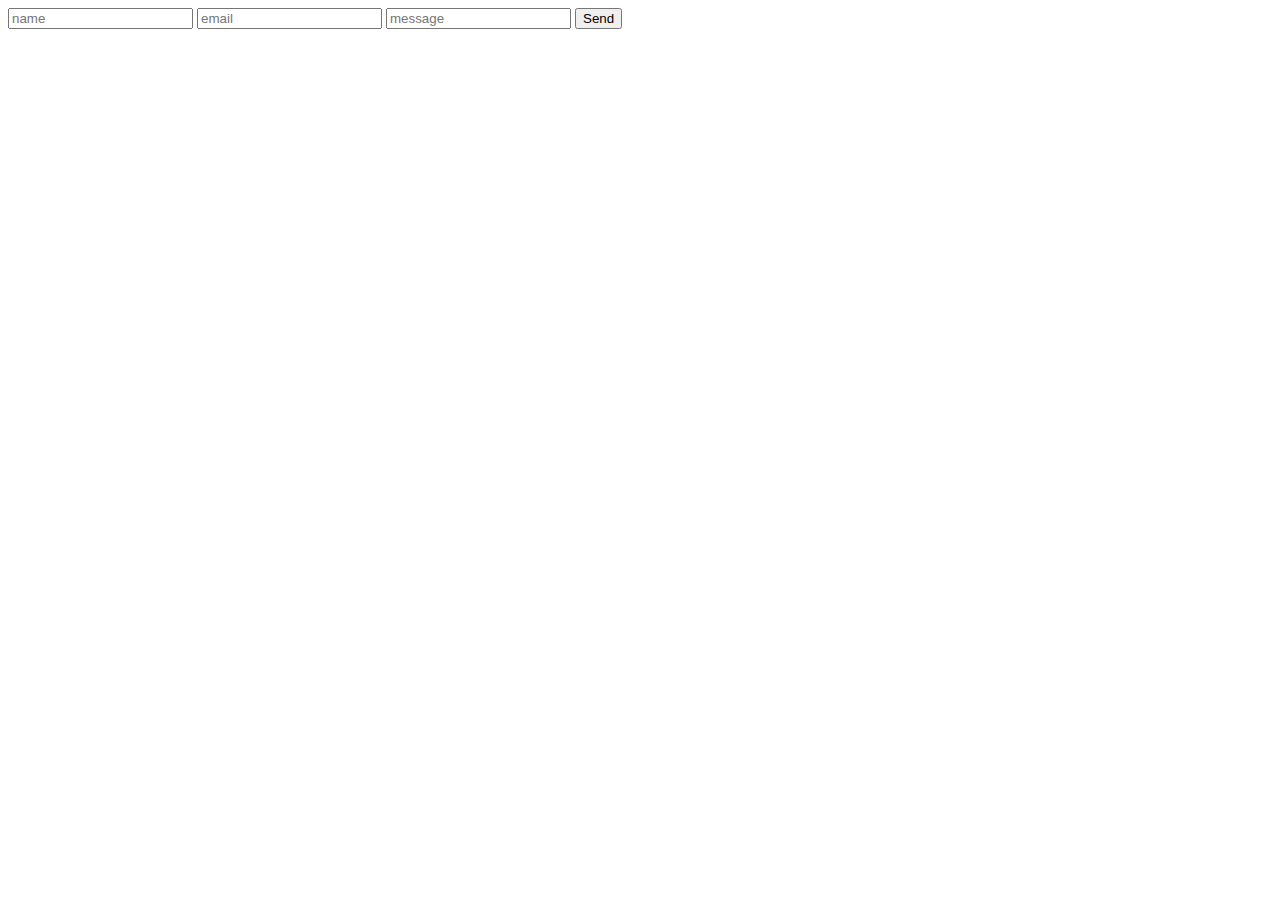
==== form.html @ ab24c818 "Fix CSS media queries" ====
<!DOCTYPE html>
<html lang="en">
<head>
    <meta charset="UTF-8">
    <meta http-equiv="X-UA-Compatible" content="IE=edge">
    <meta name="viewport" content="width=device-width, initial-scale=1.0">
    <title>Contact Form</title>
</head>
<body>
    <form action="https://formsubmit.co/marques_vasco@yahoo.es" method="POST">
        <input type="text" name="name" placeholder="name" required>
        <input type="email" name="email" placeholder="email" required>
        <input type="hidden" name="_next" value="https://yourdomain.co/thanks.html">
        <input type="text" name="text" placeholder="message" required>
        <button type="submit">Send</button>
   </form>
</body>
</html>
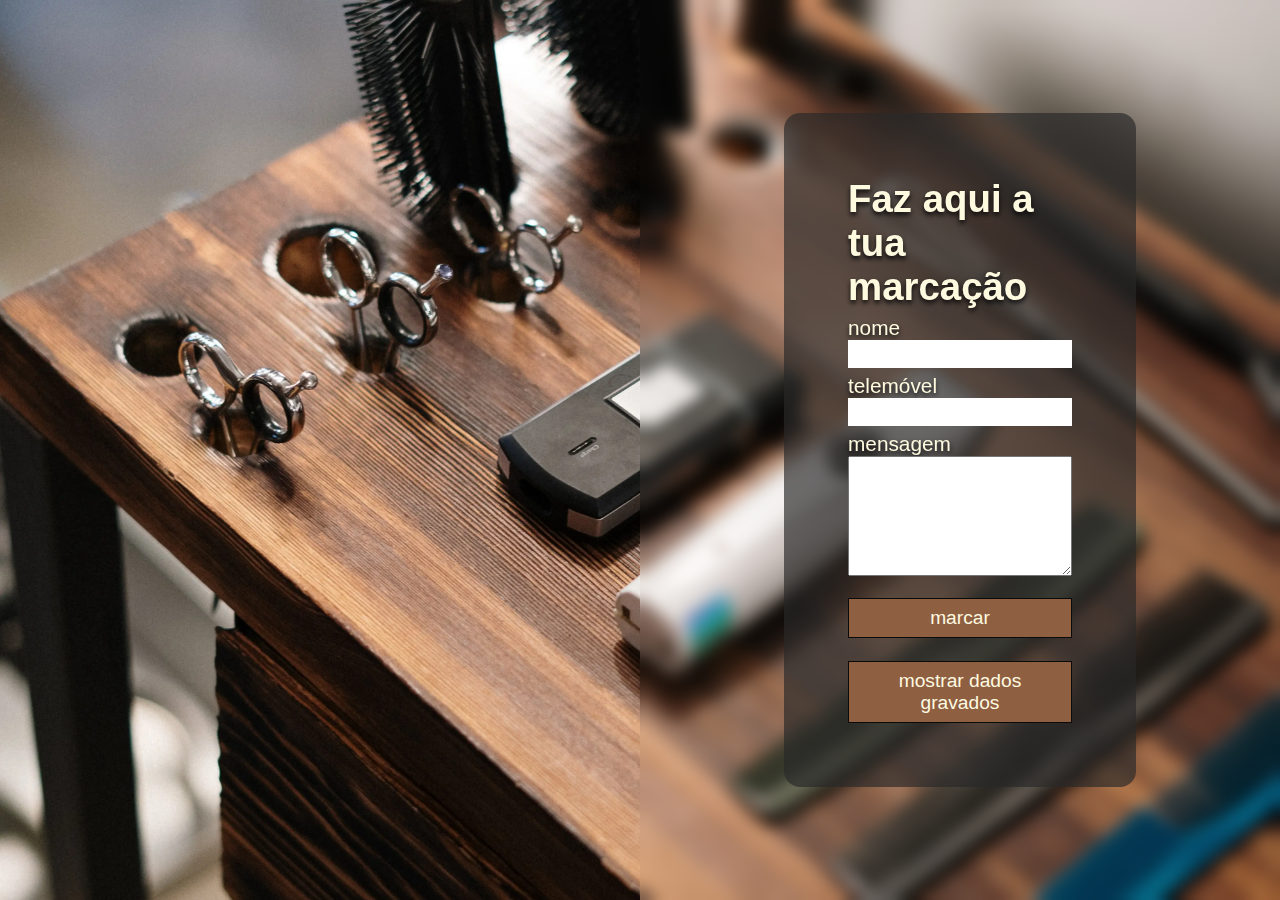
==== commit ab6eec39: "Add schedule page with local storage hability" ====
--- a/form.html
+++ b/form.html
@@ -1,18 +1,47 @@
 <!DOCTYPE html>
 <html lang="en">
+
 <head>
     <meta charset="UTF-8">
     <meta http-equiv="X-UA-Compatible" content="IE=edge">
     <meta name="viewport" content="width=device-width, initial-scale=1.0">
+    <!-- Font Awesome Icons -->
+    <link rel="stylesheet" href="https://cdnjs.cloudflare.com/ajax/libs/font-awesome/6.2.0/css/all.min.css"
+        integrity="sha512-xh6O/CkQoPOWDdYTDqeRdPCVd1SpvCA9XXcUnZS2FmJNp1coAFzvtCN9BmamE+4aHK8yyUHUSCcJHgXloTyT2A=="
+        crossorigin="anonymous" referrerpolicy="no-referrer" />
+    <!-- Font -->
+    <link href="https://api.fontshare.com/v2/css?f[]=supreme@400,300,500,700&display=swap" rel="stylesheet">
+    <!-- Custom CSS -->
+    <link rel="stylesheet" href="form.css" />
+    <!-- JS -->
+    <script src="form.js" defer></script>
     <title>Contact Form</title>
 </head>
+
 <body>
-    <form action="https://formsubmit.co/marques_vasco@yahoo.es" method="POST">
-        <input type="text" name="name" placeholder="name" required>
-        <input type="email" name="email" placeholder="email" required>
-        <input type="hidden" name="_next" value="https://yourdomain.co/thanks.html">
-        <input type="text" name="text" placeholder="message" required>
-        <button type="submit">Send</button>
-   </form>
+    <section>
+        <form>
+            <div>
+                <h1>Faz aqui a tua marcação</h1>
+            </div>
+            <div class="form-field">
+                <label for="name">nome</label>
+                <input type="text" name="name" id="name">
+            </div>
+            <div class="form-field">
+                <label for="cellphone">telemóvel</label>
+                <input type="tel" name="cellphone" id="cellphone">
+            </div>
+            <div class="form-field">
+                <label for="textarea">mensagem</label>
+                <textarea name="message" id="message" cols="30" rows="6"></textarea>
+            </div>
+            <div class="form-field">
+                <button id="appointmentBtn">marcar</button>
+            </div>
+            <button id="displayData">mostrar dados gravados</button>
+        </form>
+    </section>
 </body>
+
 </html>--- a/form.css
+++ b/form.css
@@ -0,0 +1,93 @@
+* {
+  margin: 0;
+  padding: 0;
+  box-sizing: border-box;
+}
+
+:root {
+  --primary: #8e5f40;
+  --text: #fefae0;
+  --shadow: #0a0a0a;
+  --opacity: #282828ab;
+  font-family: "Supreme", sans-serif;
+}
+
+body {
+  display: flex;
+  flex-direction: column;
+  background: var(--primary);
+  color: var(--text);
+  font-size: 1.2rem;
+  background: fixed no-repeat center
+    url("./images/pexels-cottonbro-3992862.webp");
+  background-size: cover;
+}
+
+section {
+  width: 50%;
+  min-height: 100vh;
+  align-self: end;
+  display: inherit;
+  align-items: center;
+  justify-content: center;
+  backdrop-filter: blur(0.5rem);
+}
+
+form {
+  width: 55%;
+  gap: 0.4rem;
+  padding: 4rem;
+  display: inherit;
+  border-radius: 1rem;
+  flex-direction: column;
+  background: var(--opacity);
+  text-shadow: 0rem 0.2rem 0.3rem var(--shadow);
+}
+
+.form-field {
+  display: inherit;
+  flex-direction: column;
+  font-size: 1.3rem;
+}
+
+.form-field > input {
+  padding: 0 0.3rem;
+  line-height: 1.5rem;
+  font-size: 1rem;
+  outline: none;
+  border: 2px solid transparent;
+}
+
+.form-field textarea {
+  padding: 0.3rem;
+  font-size: 1rem;
+  font-family: "Supreme", sans-serif;
+}
+
+button {
+  padding: 0.5rem;
+  margin-top: 1rem;
+  font-size: 1.2rem;
+  color: var(--text);
+  background: var(--primary);
+  border: 0.1rem solid var(--shadow);
+}
+
+button:hover {
+  box-shadow: 0rem 0.2rem 0.3rem var(--shadow);
+}
+
+@media (max-width: 1250px) {
+  section {
+    width: 100%;
+  }
+  form {
+    width: 60%;
+  }
+}
+
+@media (max-width: 768px) {
+  form {
+    width: 80%;
+  }
+}
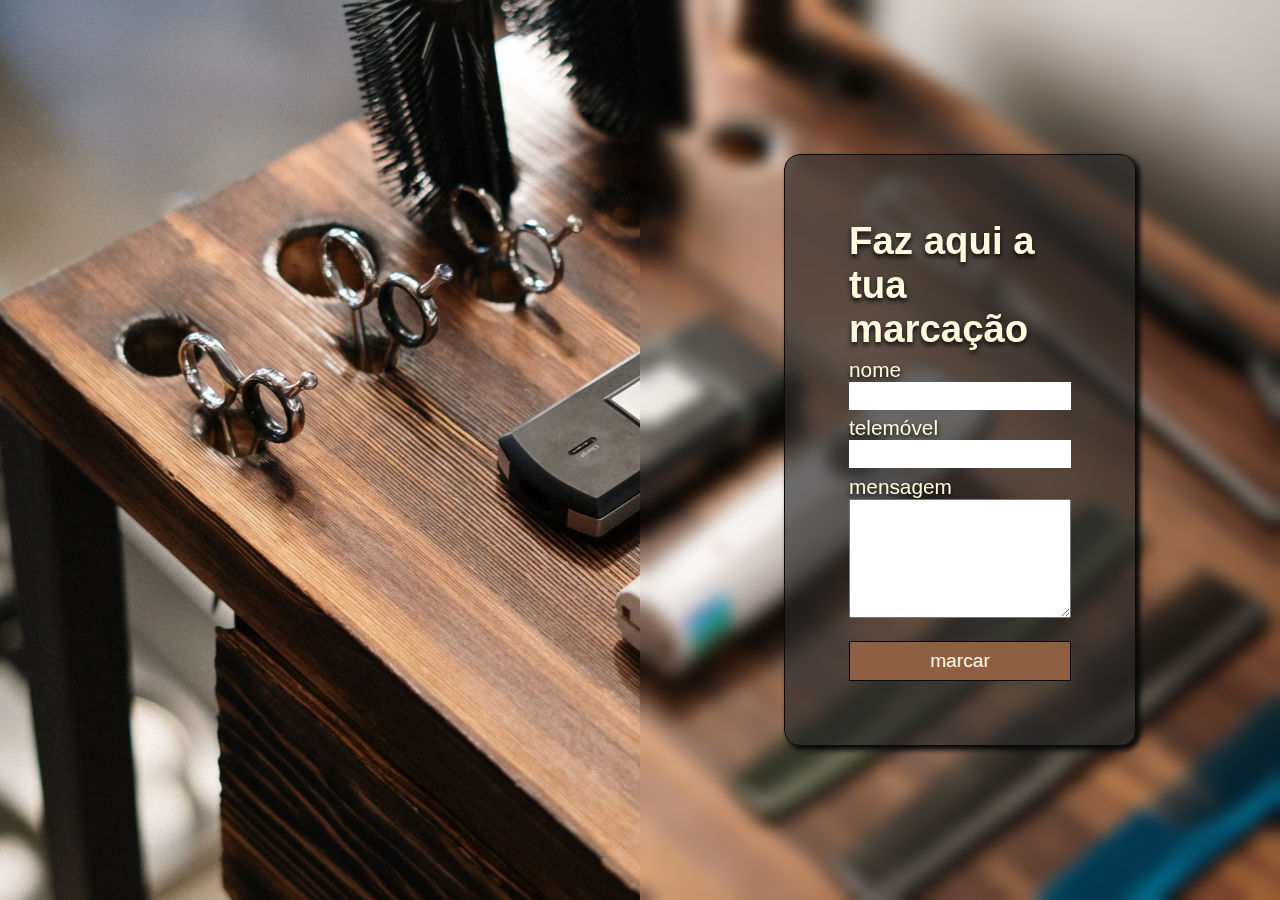
==== commit ce9565bb: "Add form validation. Add tab icon" ====
--- a/form.html
+++ b/form.html
@@ -5,6 +5,11 @@
     <meta charset="UTF-8">
     <meta http-equiv="X-UA-Compatible" content="IE=edge">
     <meta name="viewport" content="width=device-width, initial-scale=1.0">
+    <!-- Favicon -->
+    <link rel="apple-touch-icon" sizes="180x180" href="./images/apple-touch-icon.png">
+    <link rel="icon" type="image/png" sizes="32x32" href="./images/favicon-32x32.png">
+    <link rel="icon" type="image/png" sizes="16x16" href="./images/favicon-16x16.png">
+    <link rel="manifest" href="./images/site.webmanifest">
     <!-- Font Awesome Icons -->
     <link rel="stylesheet" href="https://cdnjs.cloudflare.com/ajax/libs/font-awesome/6.2.0/css/all.min.css"
         integrity="sha512-xh6O/CkQoPOWDdYTDqeRdPCVd1SpvCA9XXcUnZS2FmJNp1coAFzvtCN9BmamE+4aHK8yyUHUSCcJHgXloTyT2A=="
@@ -25,12 +30,12 @@
                 <h1>Faz aqui a tua marcação</h1>
             </div>
             <div class="form-field">
-                <label for="name">nome</label>
+                <label for="name" id="name-label">nome</label>
                 <input type="text" name="name" id="name">
             </div>
             <div class="form-field">
-                <label for="cellphone">telemóvel</label>
-                <input type="tel" name="cellphone" id="cellphone">
+                <label for="cellphone" id="cellphone-label">telemóvel</label>
+                <input type="number" name="cellphone" id="cellphone">
             </div>
             <div class="form-field">
                 <label for="textarea">mensagem</label>
@@ -39,7 +44,7 @@
             <div class="form-field">
                 <button id="appointmentBtn">marcar</button>
             </div>
-            <button id="displayData">mostrar dados gravados</button>
+            <!-- <button id="displayData">dados gravados localmente</button> -->
         </form>
     </section>
 </body>
--- a/form.css
+++ b/form.css
@@ -41,7 +41,9 @@
   border-radius: 1rem;
   flex-direction: column;
   background: var(--opacity);
+  border: 0.01rem solid var(--shadow);
   text-shadow: 0rem 0.2rem 0.3rem var(--shadow);
+  box-shadow: 0.2rem 0.2rem 0.3rem var(--shadow);
 }
 
 .form-field {
